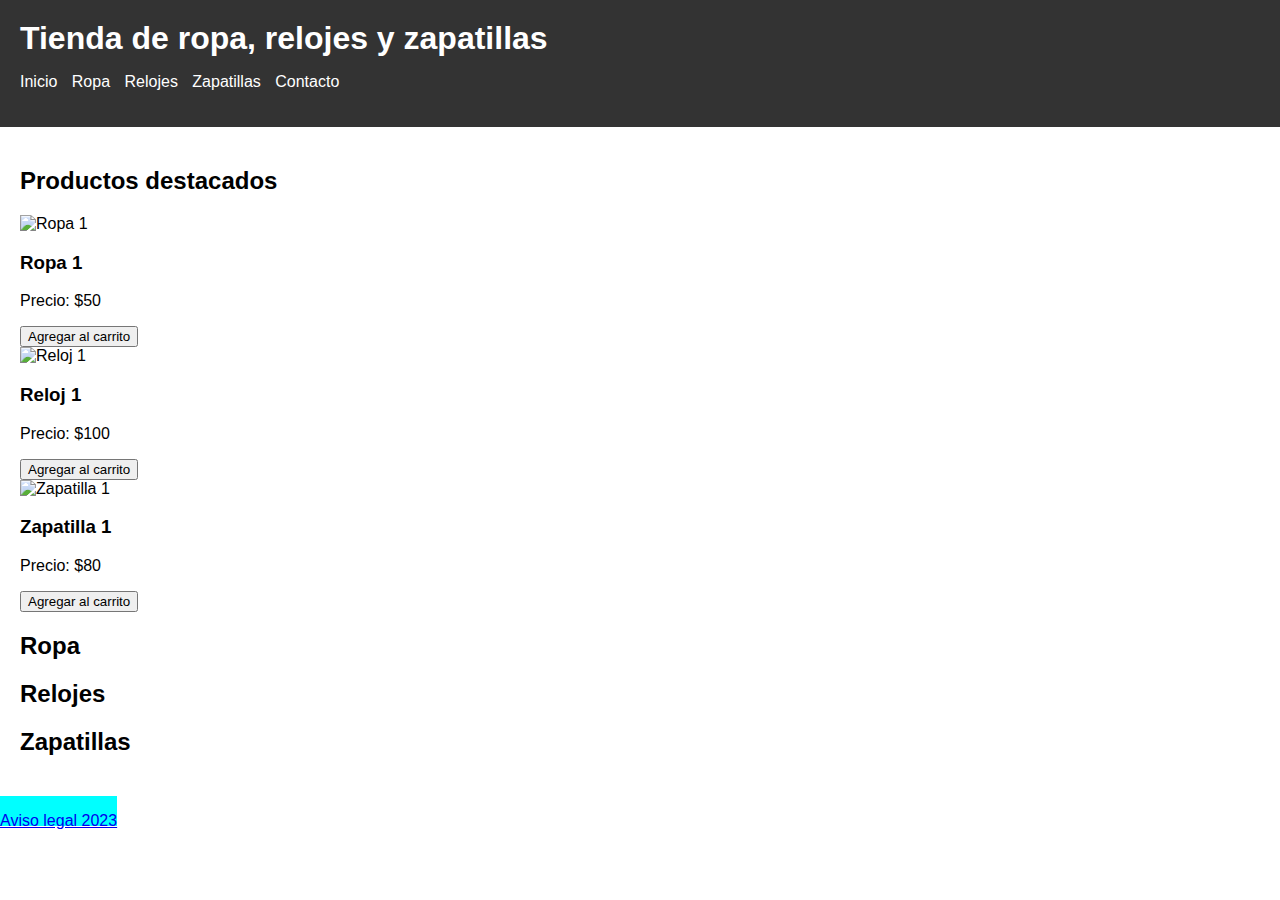
==== Proyecto Final LM/index.html @ 29f0290c "agregue todas las carpetas del proyecto" ====
<!DOCTYPE html>
<html lang="es">
<head>
  <meta charset="UTF-8">
  <meta name="viewport" content="width=device-width, initial-scale=1.0">
  <title>Tienda de ropa, relojes y zapatillas</title>
  <link rel="stylesheet" href="css/style.css">
</head>
<body>
  <header>
    <h1>Tienda de ropa, relojes y zapatillas</h1>
    <nav>
      <ul>
        <li><a href="#">Inicio</a></li>
        <li><a href="#">Ropa</a></li>
        <li><a href="#">Relojes</a></li>
        <li><a href="#">Zapatillas</a></li>
        <li><a href="#">Contacto</a></li>
      </ul>
    </nav>
  </header>

  <main>
    <section>
      <h2>Productos destacados</h2>
      <div class="product-grid">
        <div class="product">
          <img src="ropa1.jpg" alt="Ropa 1">
          <h3>Ropa 1</h3>
          <p>Precio: $50</p>
          <button>Agregar al carrito</button>
        </div>
        <div class="product">
          <img src="reloj1.jpg" alt="Reloj 1">
          <h3>Reloj 1</h3>
          <p>Precio: $100</p>
          <button>Agregar al carrito</button>
        </div>
        <div class="product">
          <img src="zapatilla1.jpg" alt="Zapatilla 1">
          <h3>Zapatilla 1</h3>
          <p>Precio: $80</p>
          <button>Agregar al carrito</button>
        </div>
      </div>
    </section>

    <section>
      <h2>Ropa</h2>
      <!-- Aquí puedes agregar más productos de ropa -->
    </section>

    <section>
      <h2>Relojes</h2>
      <!-- Aquí puedes agregar más relojes -->
    </section>

    <section>
      <h2>Zapatillas</h2>
      <!-- Aquí puedes agregar más zapatillas -->
    </section>
  </main>

  <footer class="footer">
     <p>
      <a href="avisolegal.html">Aviso legal 2023</a>
    </p>
  </footer>

  <script src="javascript/javascript.js"></script>
</body>
</html>
---- Proyecto Final LM/css/style.css ----
/* styles.css */

/* Estilos generales */
body {
    font-family: Arial, sans-serif;
    margin: 0;
    padding: 0;
  }
  
  /* Estilos de encabezado */
  header {
    background-color: #333;
    color: #fff;
    padding: 20px;
  }
  
  header h1 {
    margin: 0;
  }
  
  nav ul {
    list-style: none;
    padding: 0;
  }
  
  nav ul li {
    display: inline;
    margin-right: 10px;
  }
  
  nav ul li a {
    color: #fff;
    text-decoration: none;
  }
  
  /* Estilos de contenido principal */
  main {
    padding: 20px;
  }
  
  section {
    margin-bottom: 20px;
  }
  
  /* Estilos de formulario de contacto */
  form label {
    display: block;
    margin-bottom: 5px;
  }
  
  form input,
  form textarea {
    width: 100%;
    padding: 5px;
    margin-bottom: 10px;
  }
  
  form button {
    background-color: #333;
    color: #fff;
    padding: 10px 20px;
    border: none;
    cursor: pointer;
  }
  
  footer{
    background-color: aqua;
    height: 30px;
    float: left;
  }
  /* Estilos
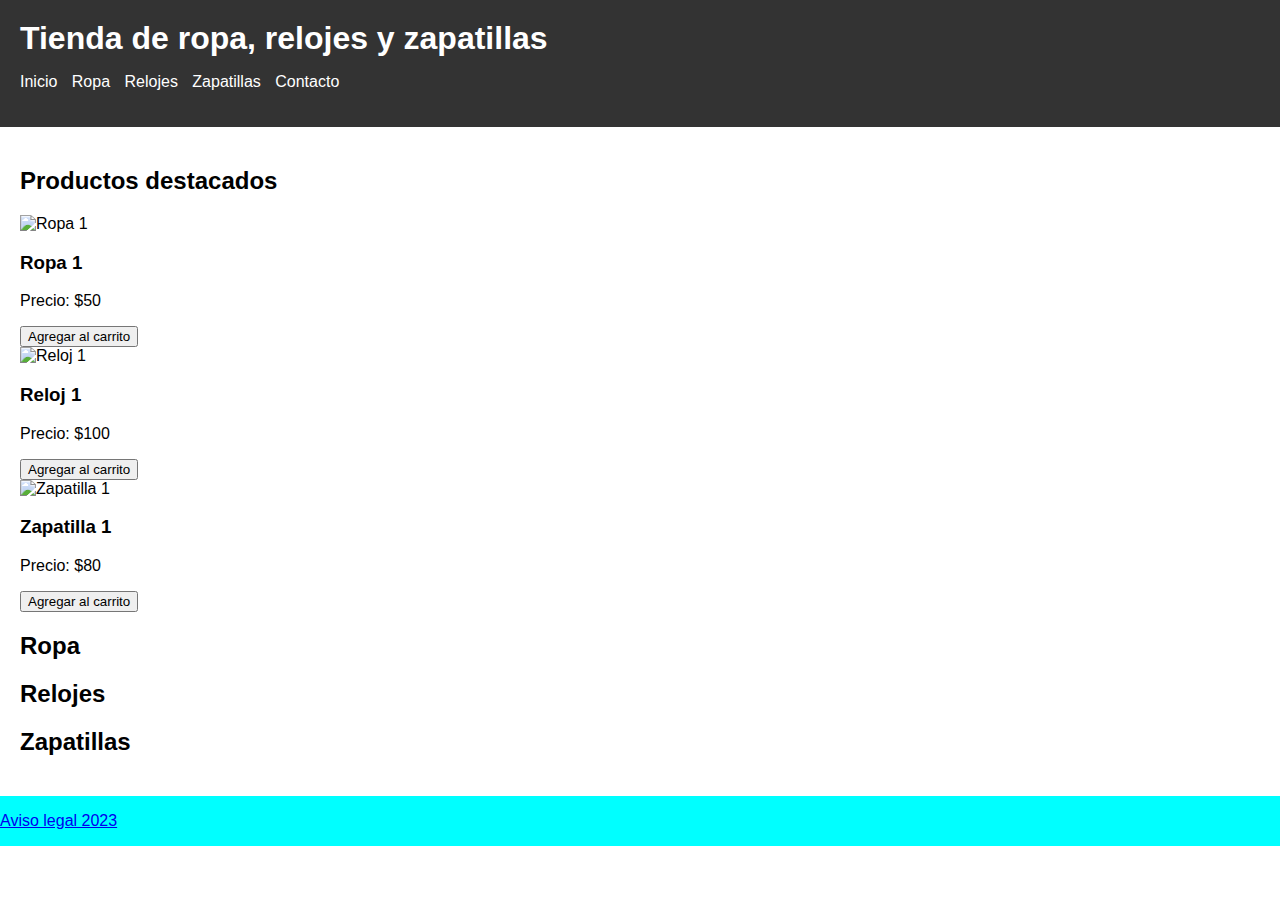
==== commit 65500f0a: "agregue carpeta imagenes que se me olvido" ====
--- a/Proyecto Final LM/index.html
+++ b/Proyecto Final LM/index.html
@@ -23,20 +23,20 @@
   <main>
     <section>
       <h2>Productos destacados</h2>
-      <div class="product-grid">
-        <div class="product">
+      <div class="productos">
+        <div class="camiseta1">
           <img src="ropa1.jpg" alt="Ropa 1">
           <h3>Ropa 1</h3>
           <p>Precio: $50</p>
           <button>Agregar al carrito</button>
         </div>
-        <div class="product">
+        <div class="productos">
           <img src="reloj1.jpg" alt="Reloj 1">
           <h3>Reloj 1</h3>
           <p>Precio: $100</p>
           <button>Agregar al carrito</button>
         </div>
-        <div class="product">
+        <div class="productos">
           <img src="zapatilla1.jpg" alt="Zapatilla 1">
           <h3>Zapatilla 1</h3>
           <p>Precio: $80</p>
@@ -47,17 +47,17 @@
 
     <section>
       <h2>Ropa</h2>
-      <!-- Aquí puedes agregar más productos de ropa -->
+    
     </section>
 
     <section>
       <h2>Relojes</h2>
-      <!-- Aquí puedes agregar más relojes -->
+     
     </section>
 
     <section>
       <h2>Zapatillas</h2>
-      <!-- Aquí puedes agregar más zapatillas -->
+     
     </section>
   </main>
 
--- a/Proyecto Final LM/css/style.css
+++ b/Proyecto Final LM/css/style.css
@@ -65,7 +65,8 @@
   
   footer{
     background-color: aqua;
-    height: 30px;
+    height: 100%; 
+    width: 100%;
     float: left;
   }
   /* Estilos
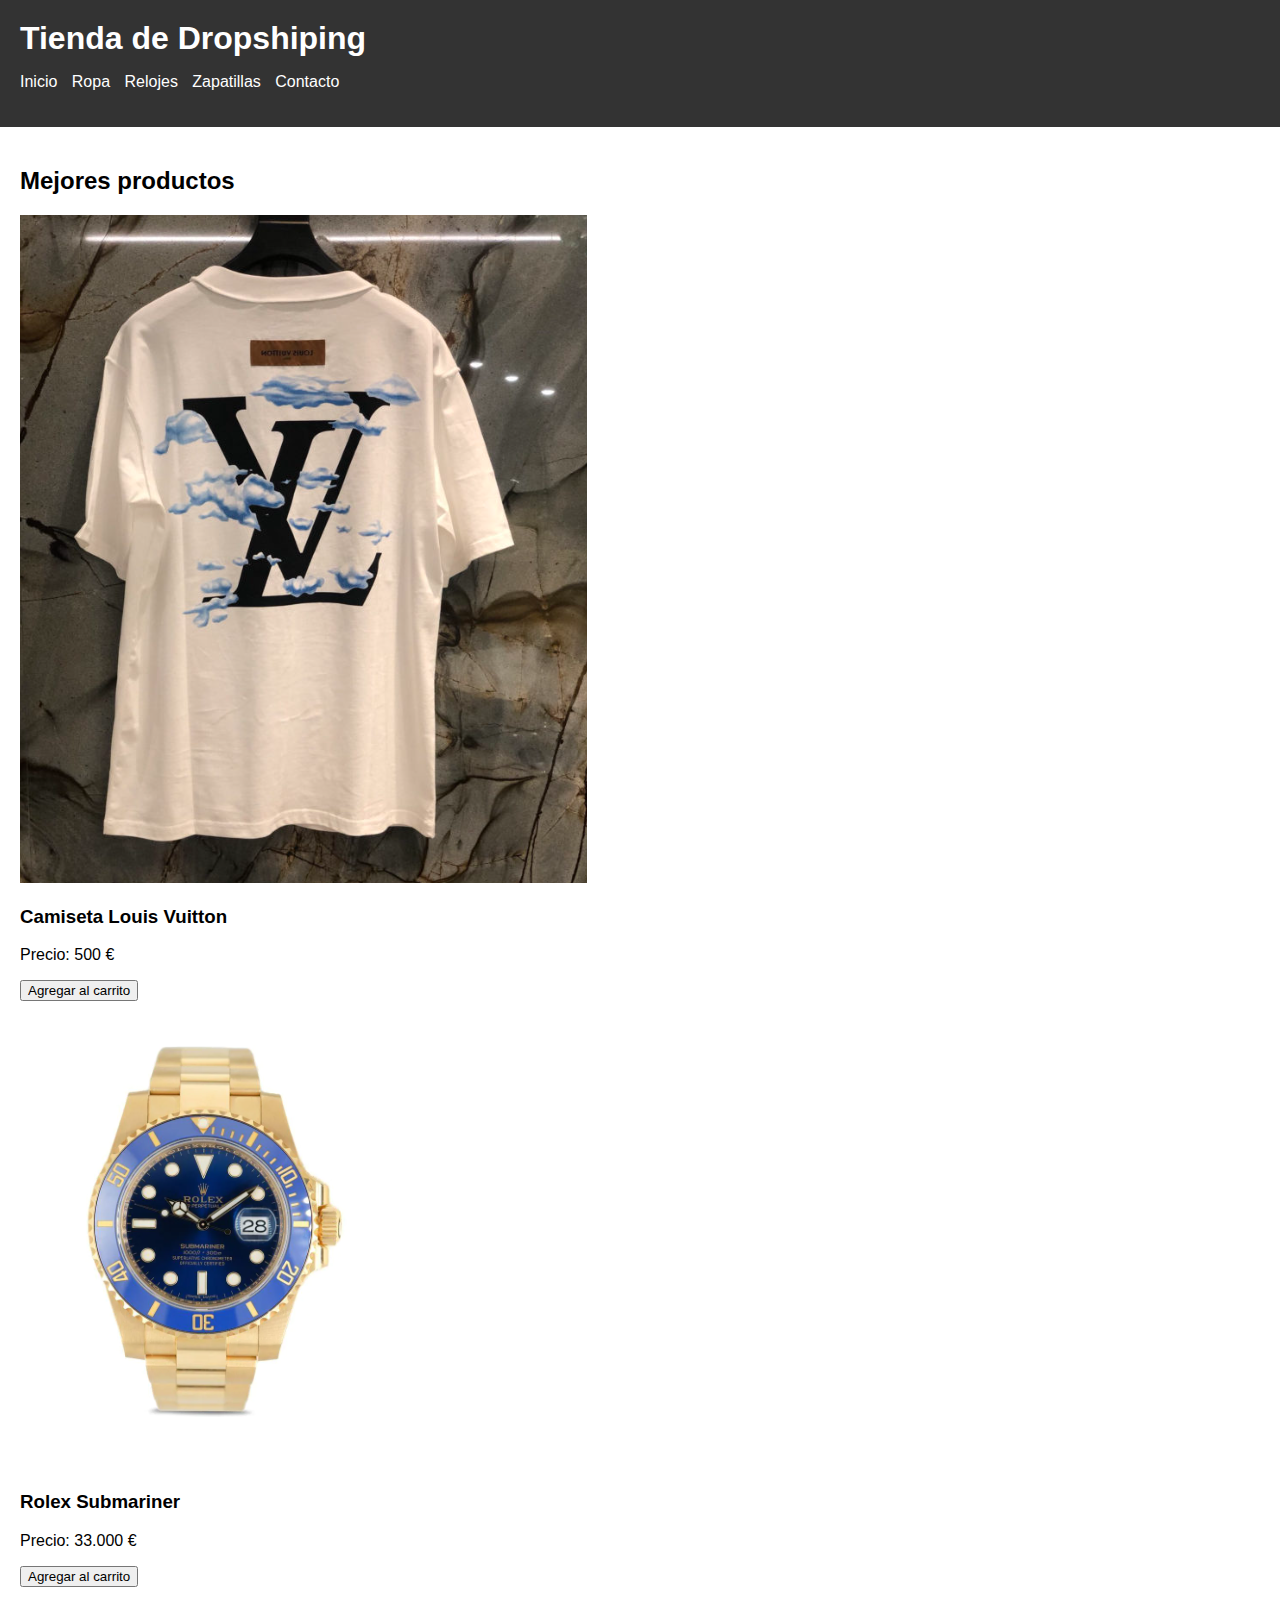
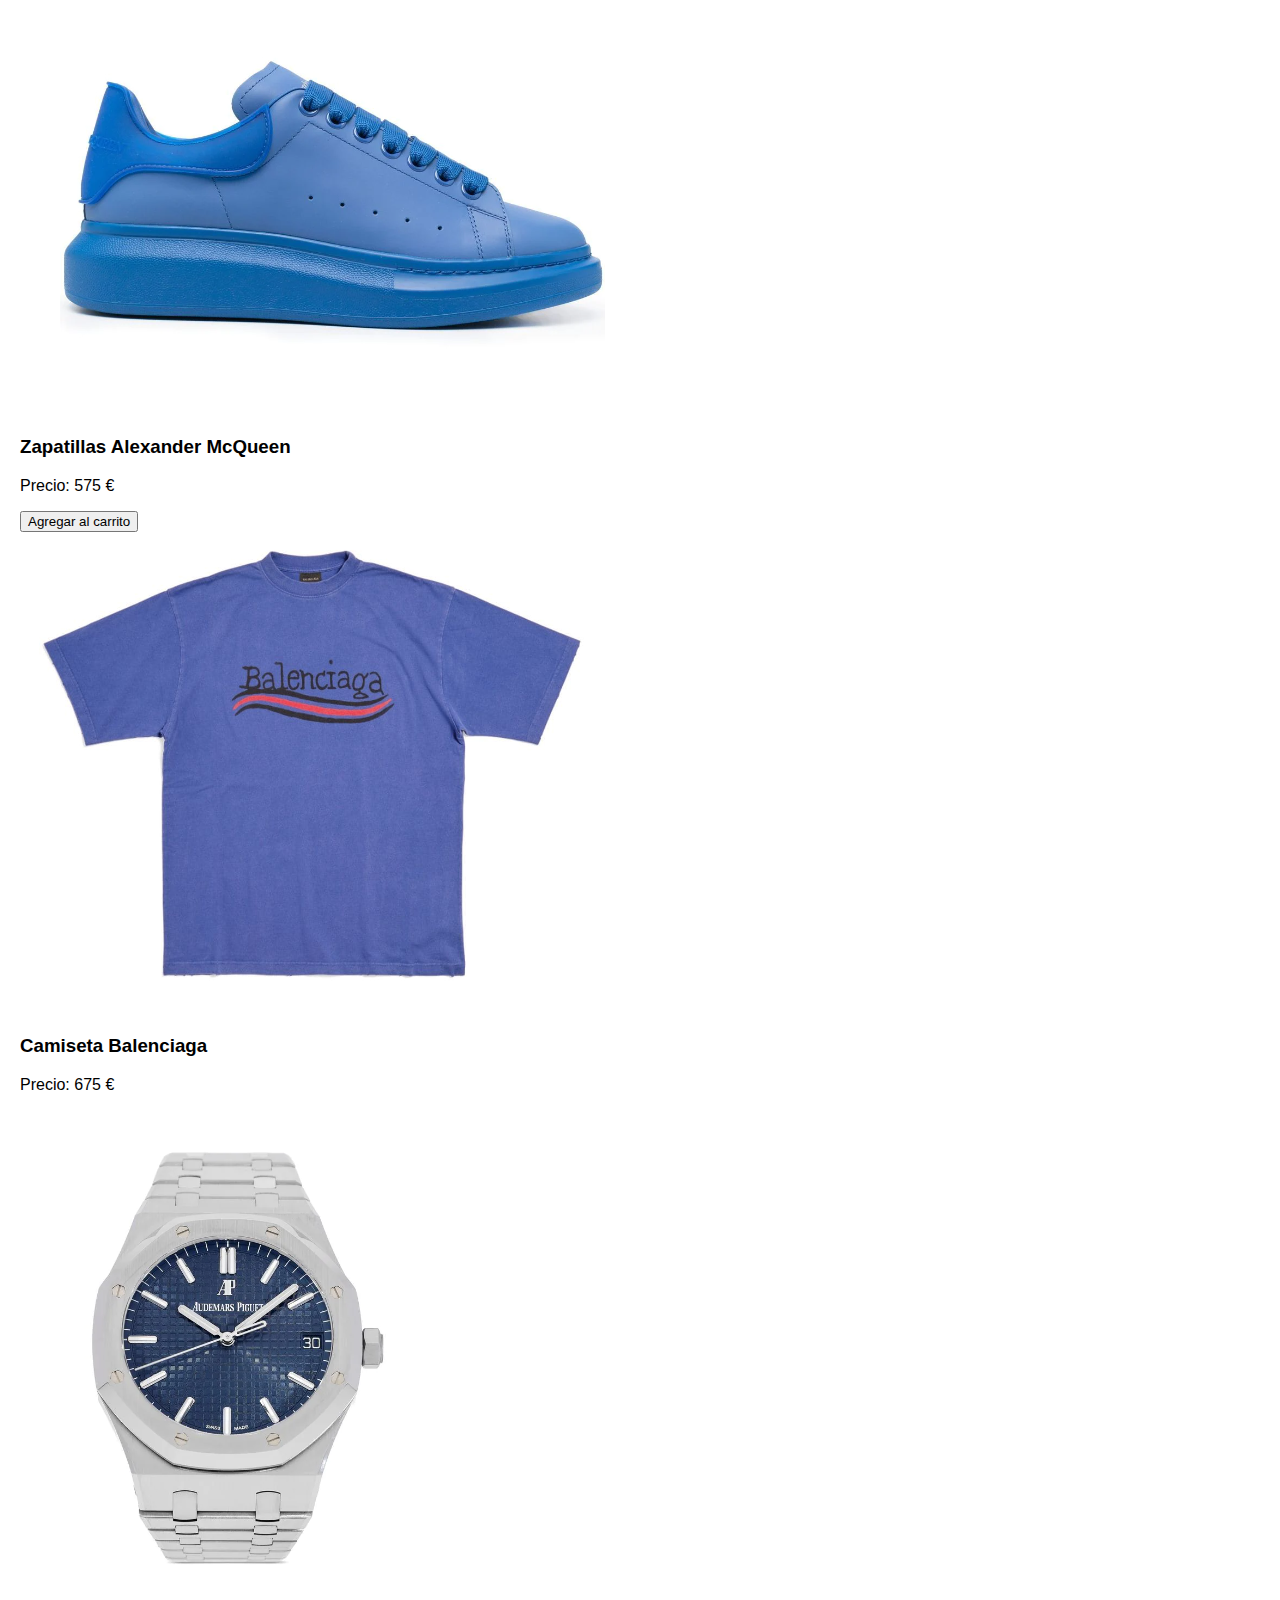
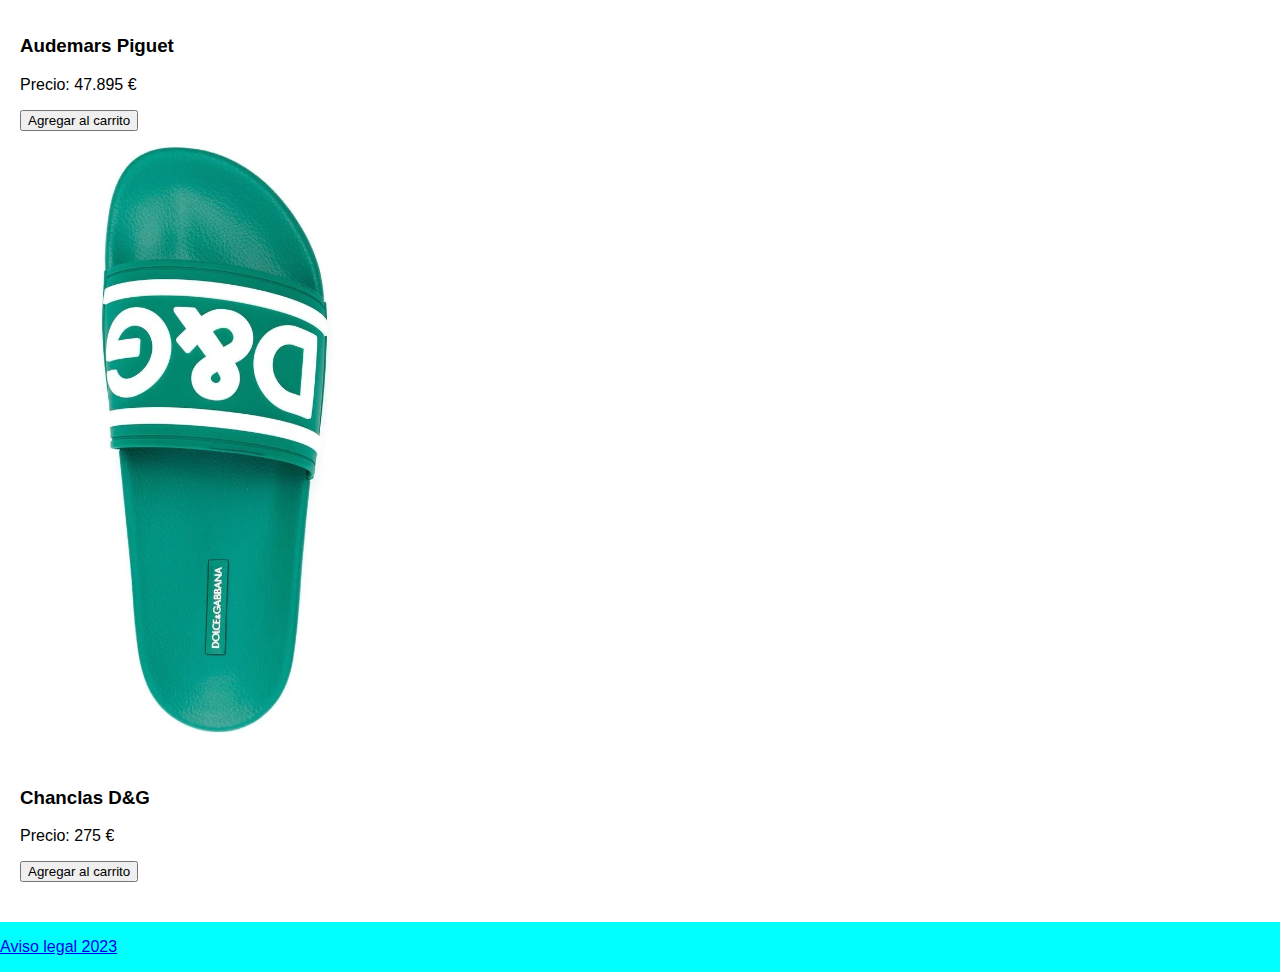
==== commit 8e73804e: "voy retocando cosas del codigo" ====
--- a/Proyecto Final LM/index.html
+++ b/Proyecto Final LM/index.html
@@ -3,13 +3,13 @@
 <head>
   <meta charset="UTF-8">
   <meta name="viewport" content="width=device-width, initial-scale=1.0">
-  <title>Tienda de ropa, relojes y zapatillas</title>
+  <title>Dropshiping</title>
   <link rel="stylesheet" href="css/style.css">
 </head>
 <body>
   <header>
-    <h1>Tienda de ropa, relojes y zapatillas</h1>
-    <nav>
+    <h1>Tienda de Dropshiping</h1>
+    <nav class="nav">
       <ul>
         <li><a href="#">Inicio</a></li>
         <li><a href="#">Ropa</a></li>
@@ -22,42 +22,44 @@
 
   <main>
     <section>
-      <h2>Productos destacados</h2>
+      <h2>Mejores productos</h2>
       <div class="productos">
         <div class="camiseta1">
-          <img src="ropa1.jpg" alt="Ropa 1">
-          <h3>Ropa 1</h3>
-          <p>Precio: $50</p>
-          <button>Agregar al carrito</button>
+          <img src="img/Camiseta Louis Vuitton.png" alt="Camiseta 1">
+          <h3>Camiseta Louis Vuitton</h3>
+          <p>Precio: 500 €</p>
+          <button type="button">Agregar al carrito</button>
         </div>
         <div class="productos">
-          <img src="reloj1.jpg" alt="Reloj 1">
-          <h3>Reloj 1</h3>
-          <p>Precio: $100</p>
-          <button>Agregar al carrito</button>
+          <img src="img/Rolex Submariner.png" alt="Reloj 1">
+          <h3>Rolex Submariner</h3>
+          <p>Precio: 33.000 €</p>
+          <button type="button">Agregar al carrito</button>
         </div>
         <div class="productos">
-          <img src="zapatilla1.jpg" alt="Zapatilla 1">
-          <h3>Zapatilla 1</h3>
-          <p>Precio: $80</p>
-          <button>Agregar al carrito</button>
+          <img src="img/Zapatillas McQueen.png" alt="Zapatilla 1">
+          <h3>Zapatillas Alexander McQueen</h3>
+          <p>Precio: 575 €</p>
+          <button type="button">Agregar al carrito</button>
+        </div>
+        <div class="productos">
+          <img src="img/Camiseta Balenciaga.png" alt="Camiseta 2">
+          <h3>Camiseta Balenciaga</h3>
+          <p>Precio: 675 €</p> 
+        </div>
+        <div class="productos">
+          <img src="img/Audemars Piguet.png" alt="Reloj 2">
+          <h3>Audemars Piguet</h3>
+          <p>Precio: 47.895 €</p>
+          <button type="button">Agregar al carrito</button>
+        </div>
+        <div class="productos">
+          <img src="img/Chanclas D&G.png" alt="Chanclas">
+          <h3>Chanclas D&G</h3>
+          <p>Precio: 275 €</p>
+          <button type="button">Agregar al carrito</button>
         </div>
       </div>
-    </section>
-
-    <section>
-      <h2>Ropa</h2>
-    
-    </section>
-
-    <section>
-      <h2>Relojes</h2>
-     
-    </section>
-
-    <section>
-      <h2>Zapatillas</h2>
-     
     </section>
   </main>
 
--- a/Proyecto Final LM/css/style.css
+++ b/Proyecto Final LM/css/style.css
@@ -69,5 +69,7 @@
     width: 100%;
     float: left;
   }
+
+
   /* Estilos
   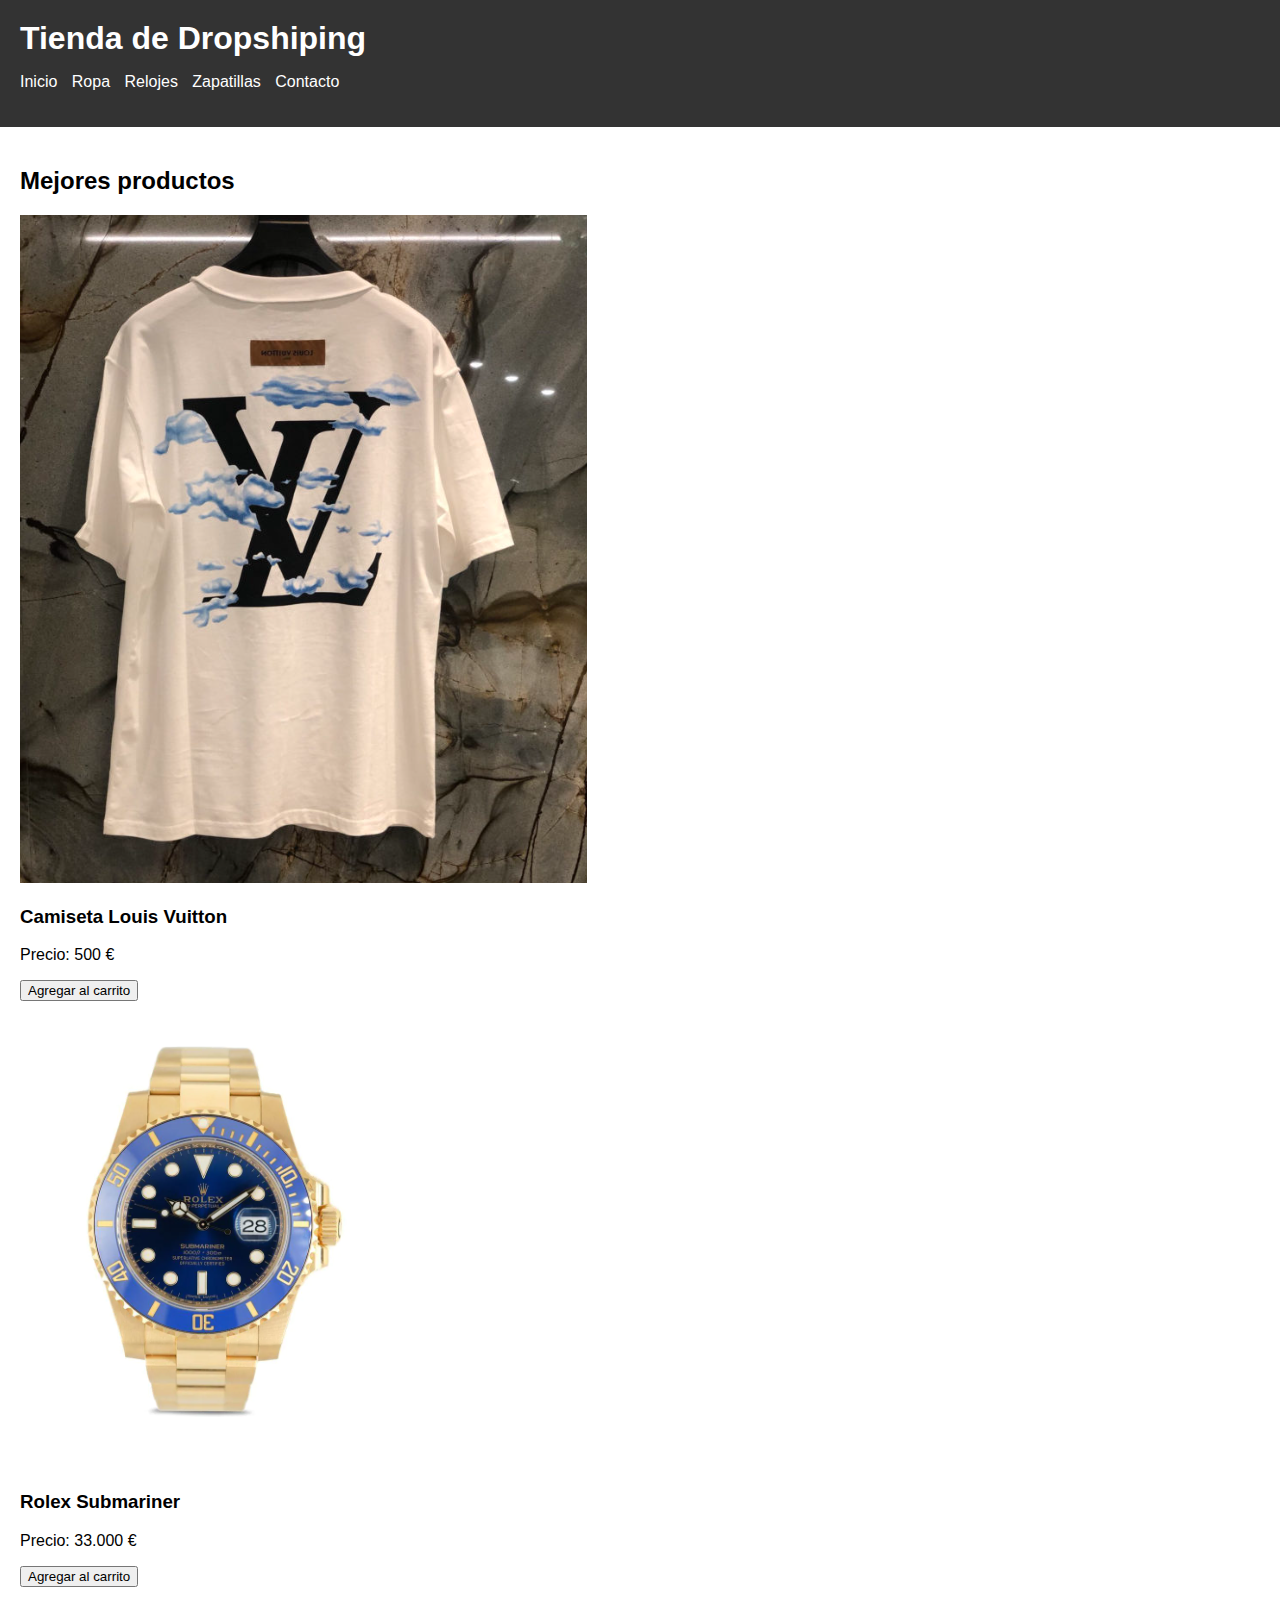
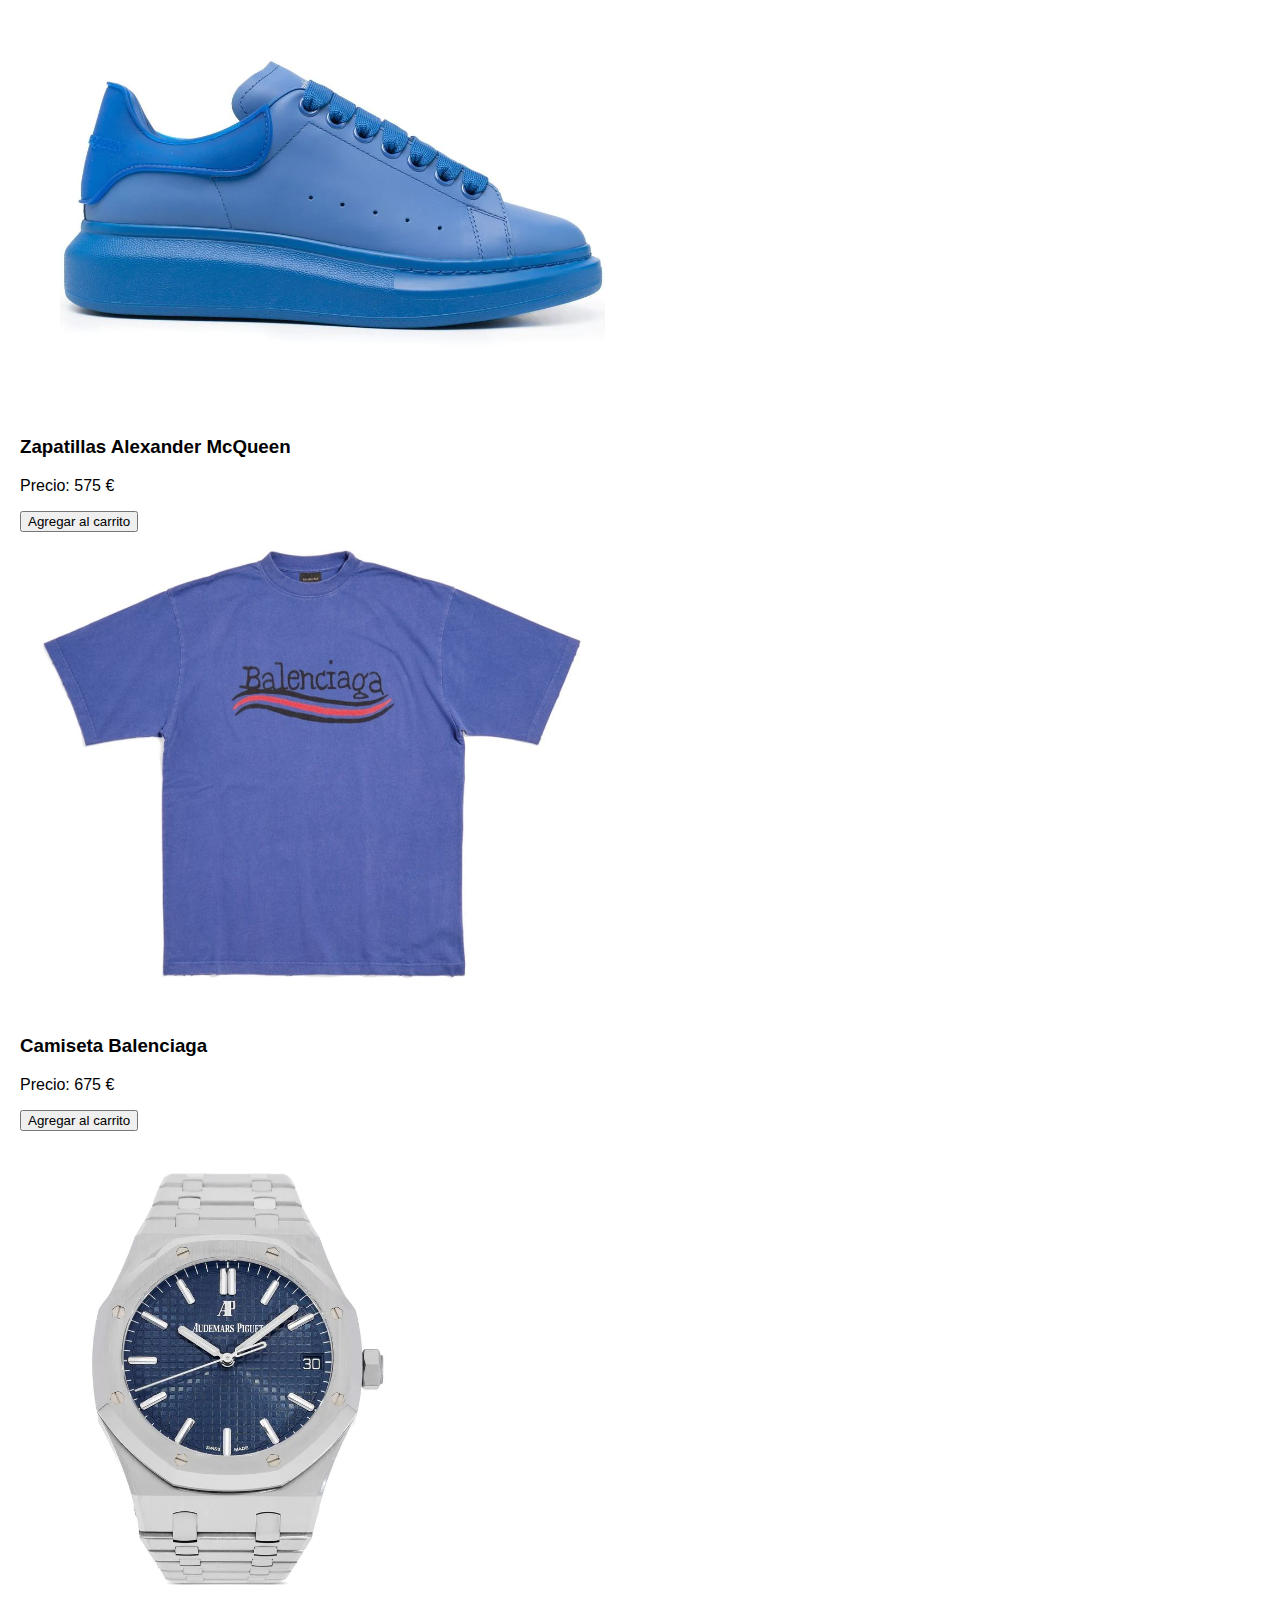
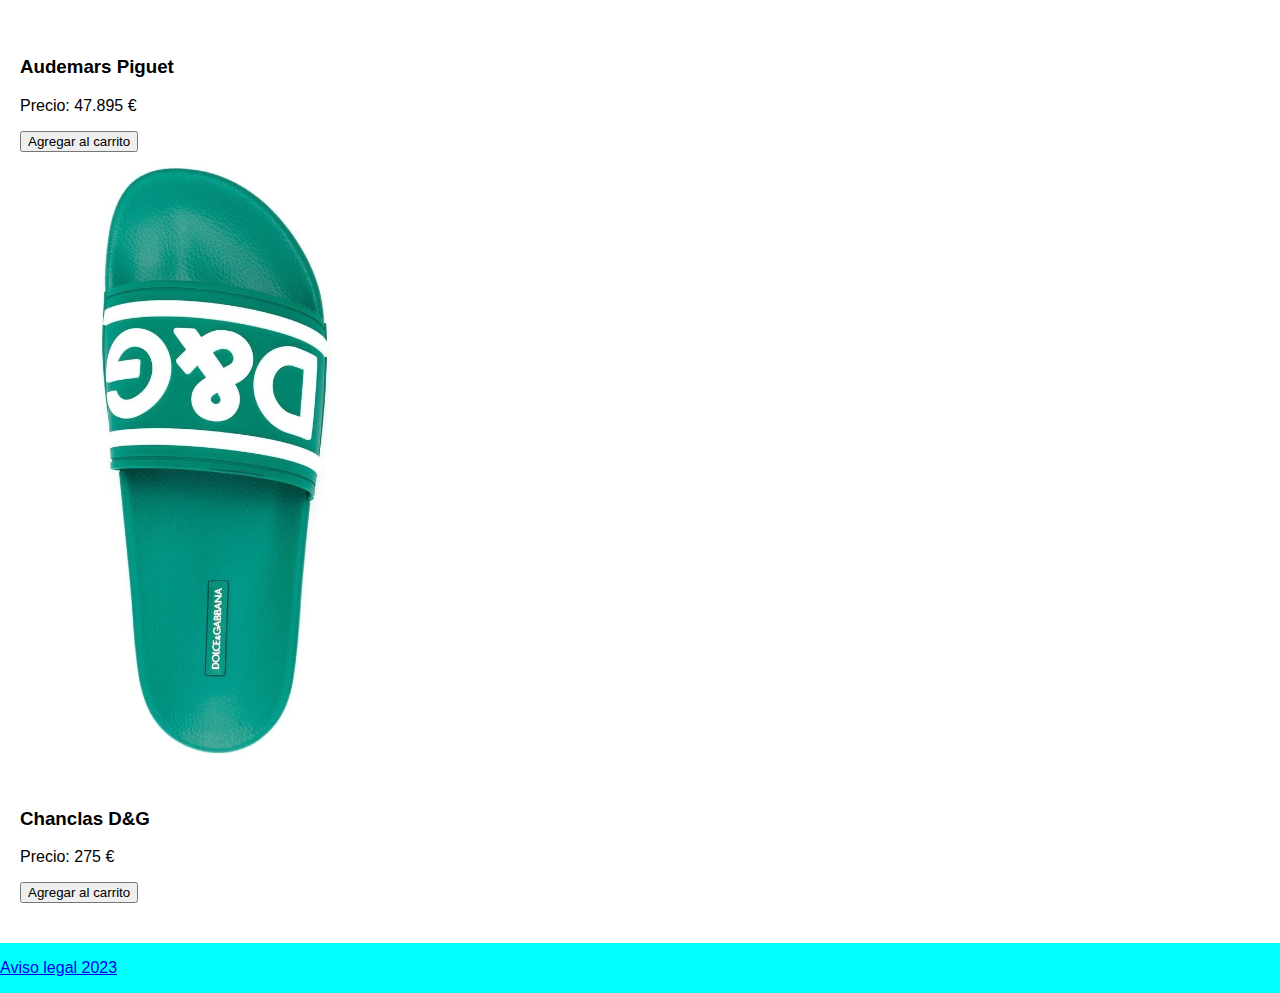
==== commit 5d6e27f5: "he añadido mas carpetas" ====
--- a/Proyecto Final LM/index.html
+++ b/Proyecto Final LM/index.html
@@ -12,10 +12,10 @@
     <nav class="nav">
       <ul>
         <li><a href="#">Inicio</a></li>
-        <li><a href="#">Ropa</a></li>
-        <li><a href="#">Relojes</a></li>
-        <li><a href="#">Zapatillas</a></li>
-        <li><a href="#">Contacto</a></li>
+        <li><a href="Ropa/index.html">Ropa</a></li>
+        <li><a href="Relojes/index.html">Relojes</a></li>
+        <li><a href="Zapatillas/index.html">Zapatillas</a></li>
+        <li><a href="contacto/index.html">Contacto</a></li>
       </ul>
     </nav>
   </header>
@@ -24,7 +24,7 @@
     <section>
       <h2>Mejores productos</h2>
       <div class="productos">
-        <div class="camiseta1">
+        <div class="productos">
           <img src="img/Camiseta Louis Vuitton.png" alt="Camiseta 1">
           <h3>Camiseta Louis Vuitton</h3>
           <p>Precio: 500 €</p>
@@ -46,6 +46,7 @@
           <img src="img/Camiseta Balenciaga.png" alt="Camiseta 2">
           <h3>Camiseta Balenciaga</h3>
           <p>Precio: 675 €</p> 
+          <button type="button">Agregar al carrito</button>
         </div>
         <div class="productos">
           <img src="img/Audemars Piguet.png" alt="Reloj 2">
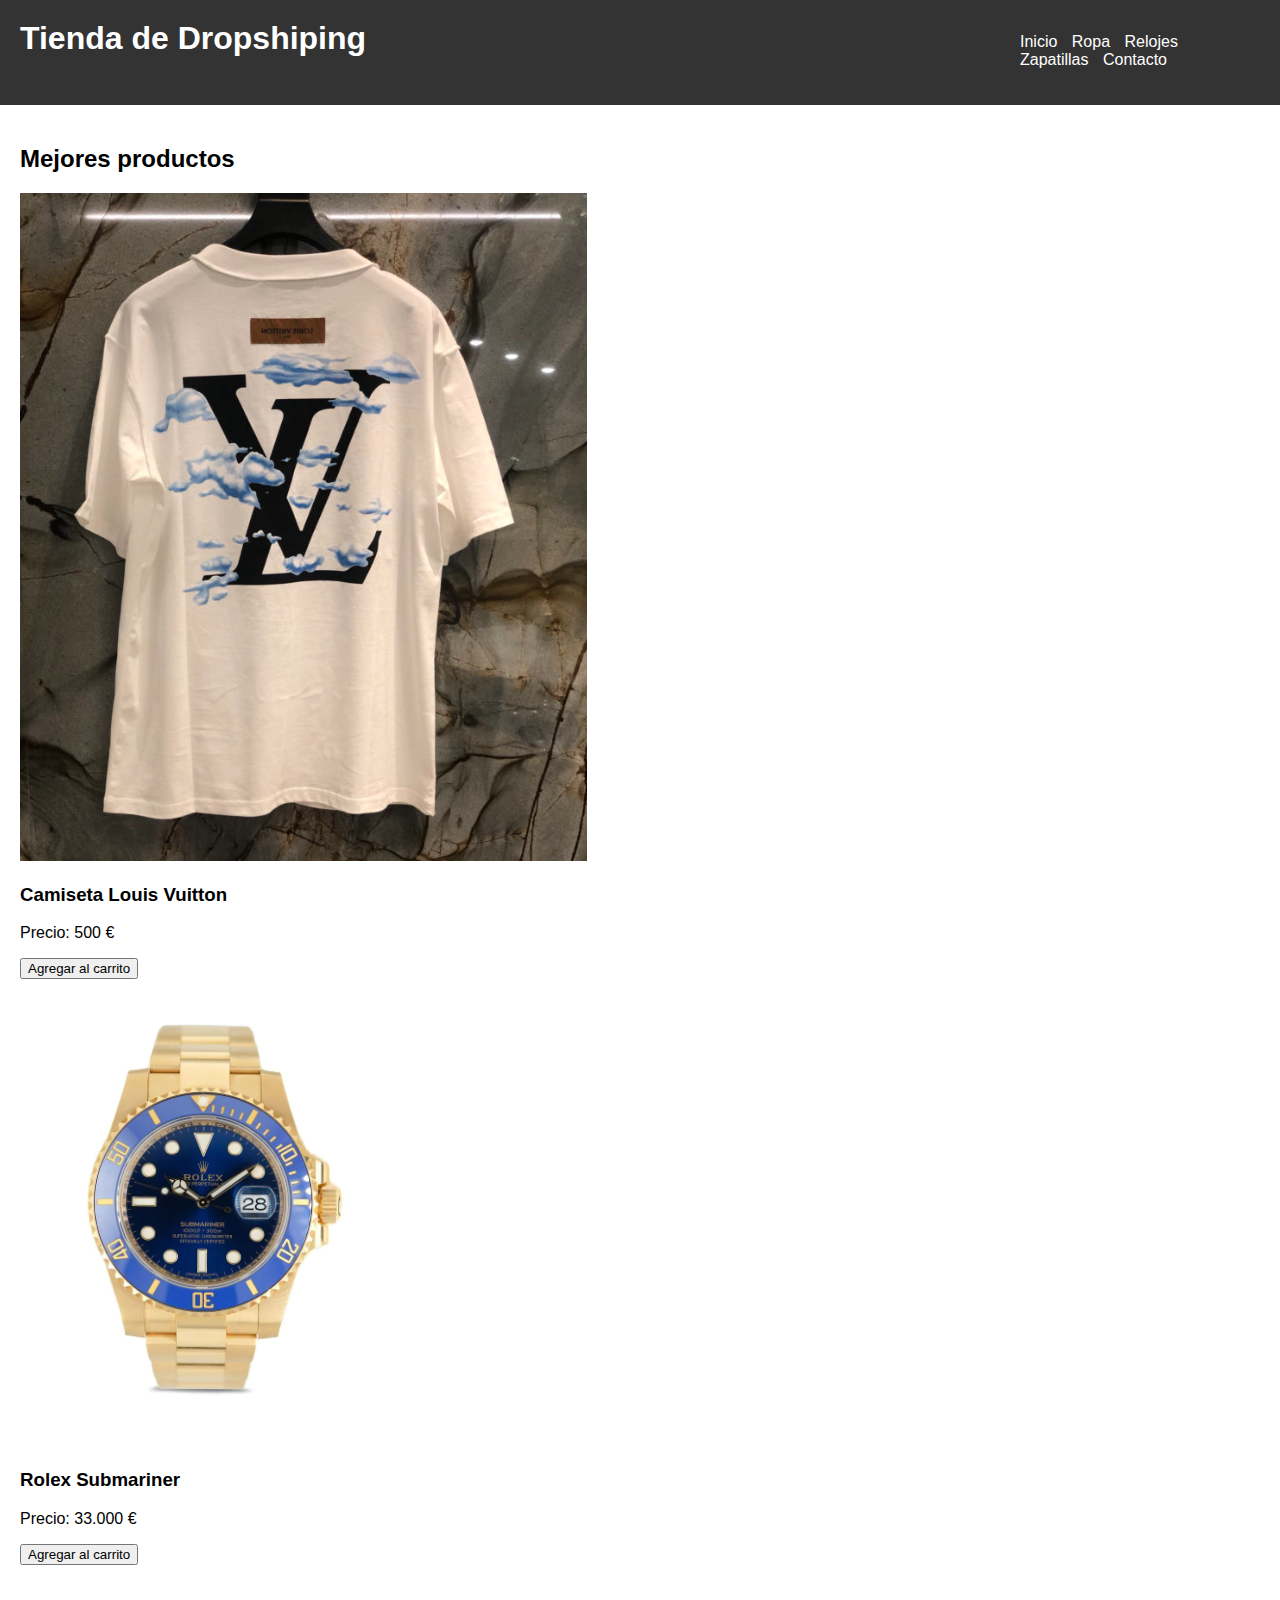
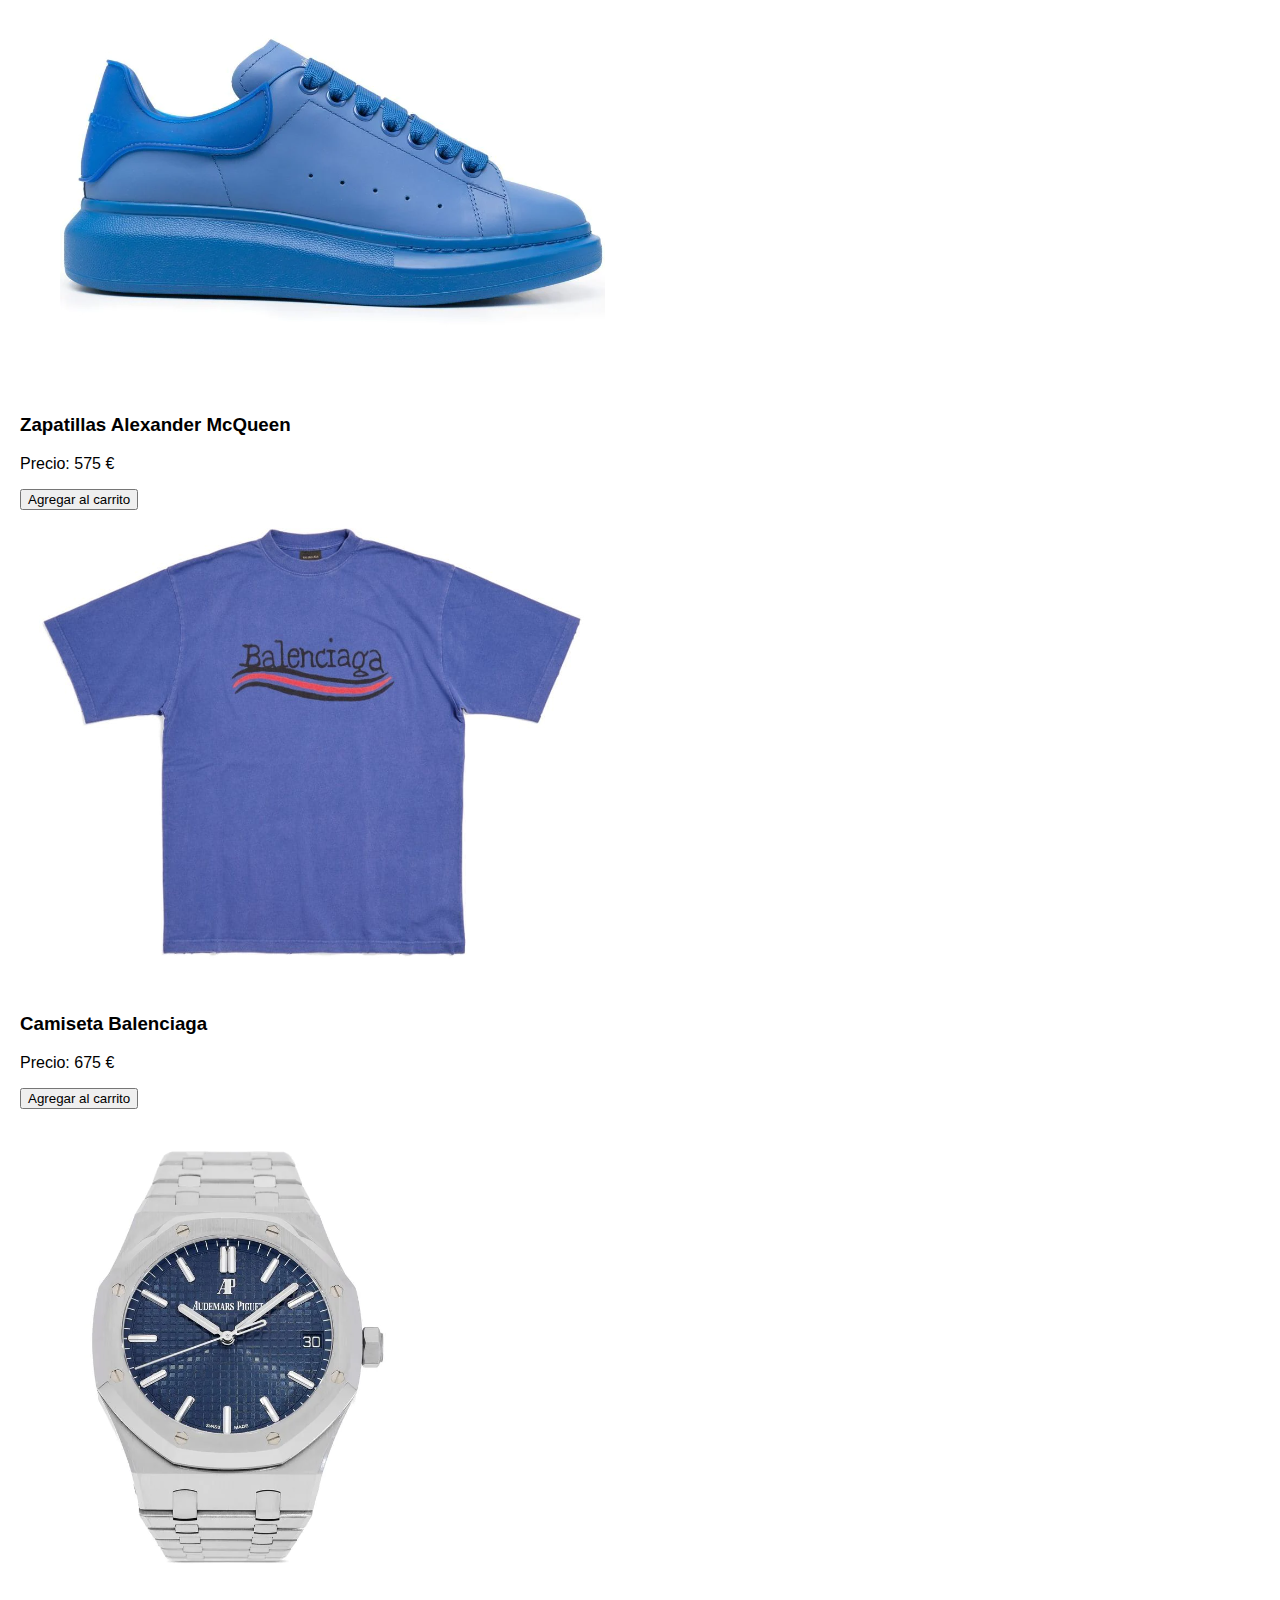
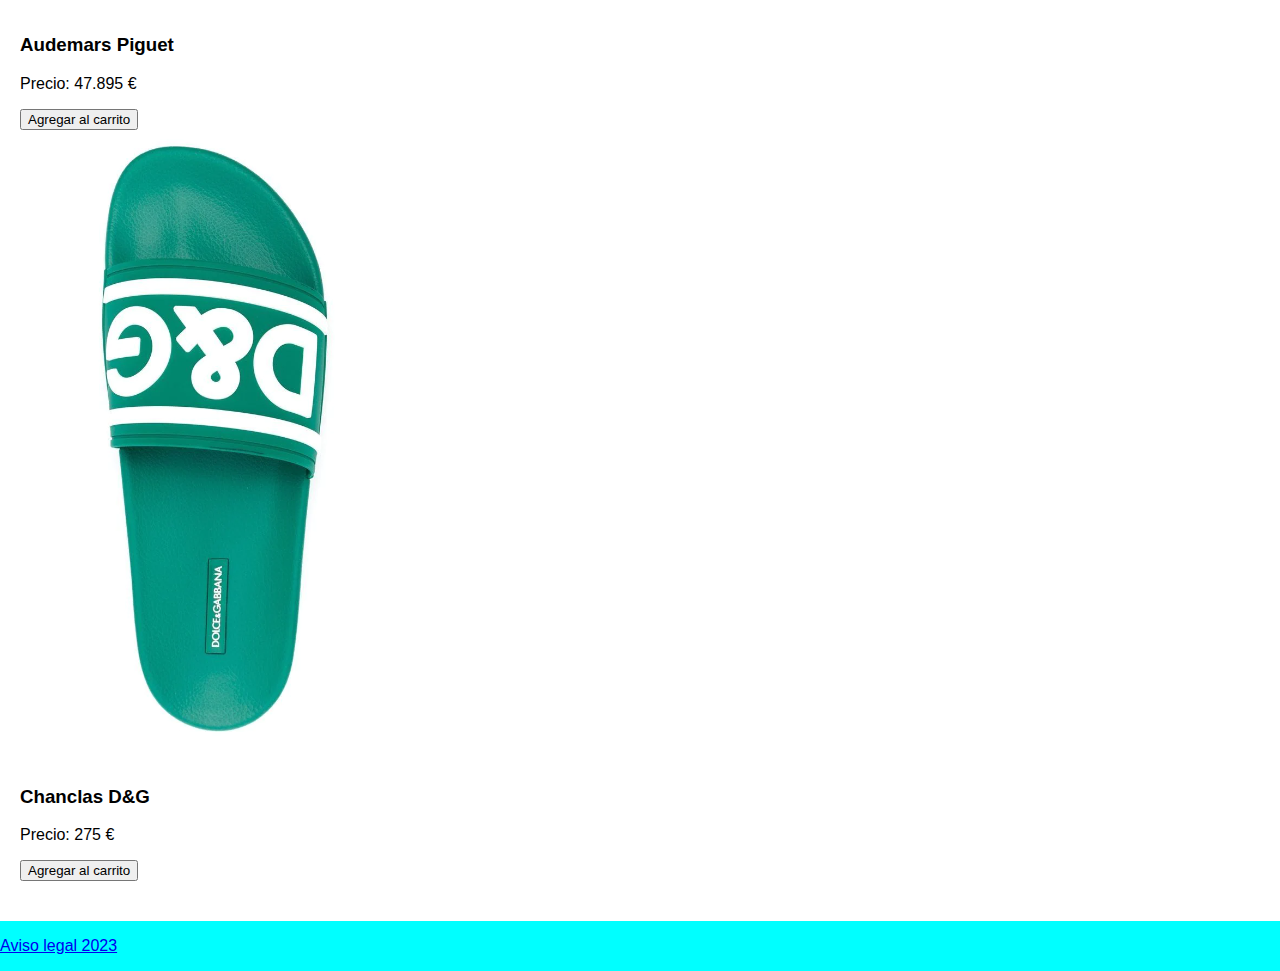
==== commit 0c93b427: "mejorando el menu" ====
--- a/Proyecto Final LM/index.html
+++ b/Proyecto Final LM/index.html
@@ -11,11 +11,11 @@
     <h1>Tienda de Dropshiping</h1>
     <nav class="nav">
       <ul>
-        <li><a href="#">Inicio</a></li>
-        <li><a href="Ropa/index.html">Ropa</a></li>
-        <li><a href="Relojes/index.html">Relojes</a></li>
-        <li><a href="Zapatillas/index.html">Zapatillas</a></li>
-        <li><a href="contacto/index.html">Contacto</a></li>
+        <li><a href="#" class="menu">Inicio</a></li>
+        <li><a href="Ropa/index.html" class="menu">Ropa</a></li>
+        <li><a href="Relojes/index.html" class="menu">Relojes</a></li>
+        <li><a href="Zapatillas/index.html" class="menu">Zapatillas</a></li>
+        <li><a href="contacto/index.html" class="menu">Contacto</a></li>
       </ul>
     </nav>
   </header>
--- a/Proyecto Final LM/css/style.css
+++ b/Proyecto Final LM/css/style.css
@@ -16,6 +16,11 @@
   
   header h1 {
     margin: 0;
+  } 
+  .nav {
+    position: relative;
+    margin-left: 1000px;
+    margin-top: -40px;
   }
   
   nav ul {
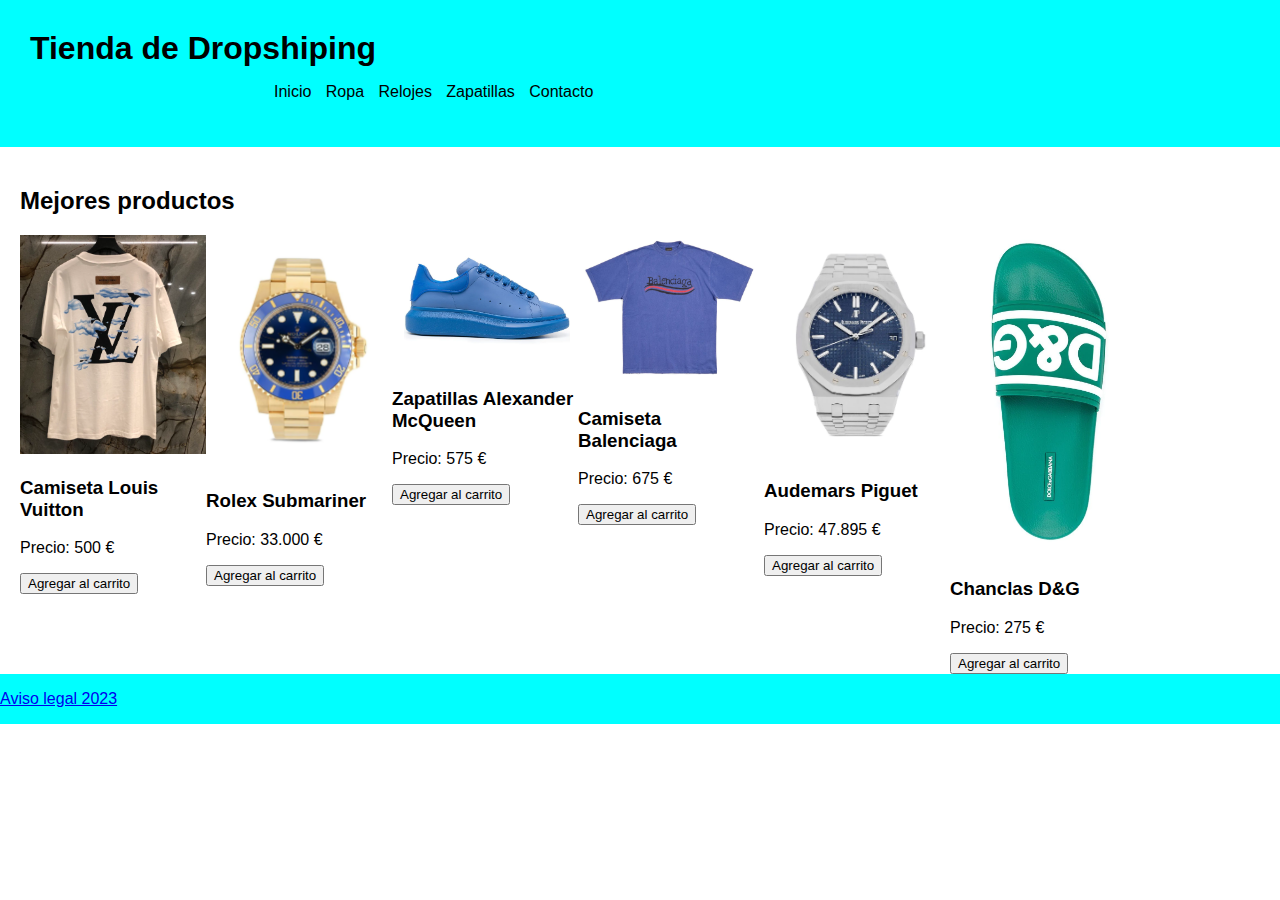
==== commit bcf40474: "trabajando con responsive" ====
--- a/Proyecto Final LM/index.html
+++ b/Proyecto Final LM/index.html
@@ -10,12 +10,13 @@
   <header>
     <h1>Tienda de Dropshiping</h1>
     <nav class="nav">
-      <ul>
+      <ul> 
         <li><a href="#" class="menu">Inicio</a></li>
         <li><a href="Ropa/index.html" class="menu">Ropa</a></li>
         <li><a href="Relojes/index.html" class="menu">Relojes</a></li>
         <li><a href="Zapatillas/index.html" class="menu">Zapatillas</a></li>
         <li><a href="contacto/index.html" class="menu">Contacto</a></li>
+        <img src="img/2976215.png" class="icono-menu">
       </ul>
     </nav>
   </header>
@@ -23,7 +24,7 @@
   <main>
     <section>
       <h2>Mejores productos</h2>
-      <div class="productos">
+      <div class="contenedor">
         <div class="productos">
           <img src="img/Camiseta Louis Vuitton.png" alt="Camiseta 1">
           <h3>Camiseta Louis Vuitton</h3>
--- a/Proyecto Final LM/css/style.css
+++ b/Proyecto Final LM/css/style.css
@@ -9,9 +9,9 @@
   
   /* Estilos de encabezado */
   header {
-    background-color: #333;
-    color: #fff;
-    padding: 20px;
+    background-color:aqua;
+    color:black;
+    padding: 30px;
   }
   
   header h1 {
@@ -19,8 +19,8 @@
   } 
   .nav {
     position: relative;
-    margin-left: 1000px;
-    margin-top: -40px;
+    margin-left: 20%;
+  
   }
   
   nav ul {
@@ -32,10 +32,24 @@
     display: inline;
     margin-right: 10px;
   }
+  .productos img{
+    width: 100%;
+  }
+  .productos {
+    width: 15%;
+    float: left;
+  }
   
   nav ul li a {
-    color: #fff;
+    color:black;
     text-decoration: none;
+  }
+  .icono-menu{
+    width: 30px;
+    height: 30px;
+    position: relative;
+    display: none;
+    
   }
   
   /* Estilos de contenido principal */
@@ -76,5 +90,20 @@
   }
 
 
-  /* Estilos
+  /* Estilos*/
+  @media only screen and (max-width:700px){
+    .icono-menu{
+      display:block;
+    }
+    .menu{
+      display: none;
+    }
+  }
+  @media only screen and (max-width:1120px){
+    .productos{
+      float: none;
+    }
+  }
+  
+
   